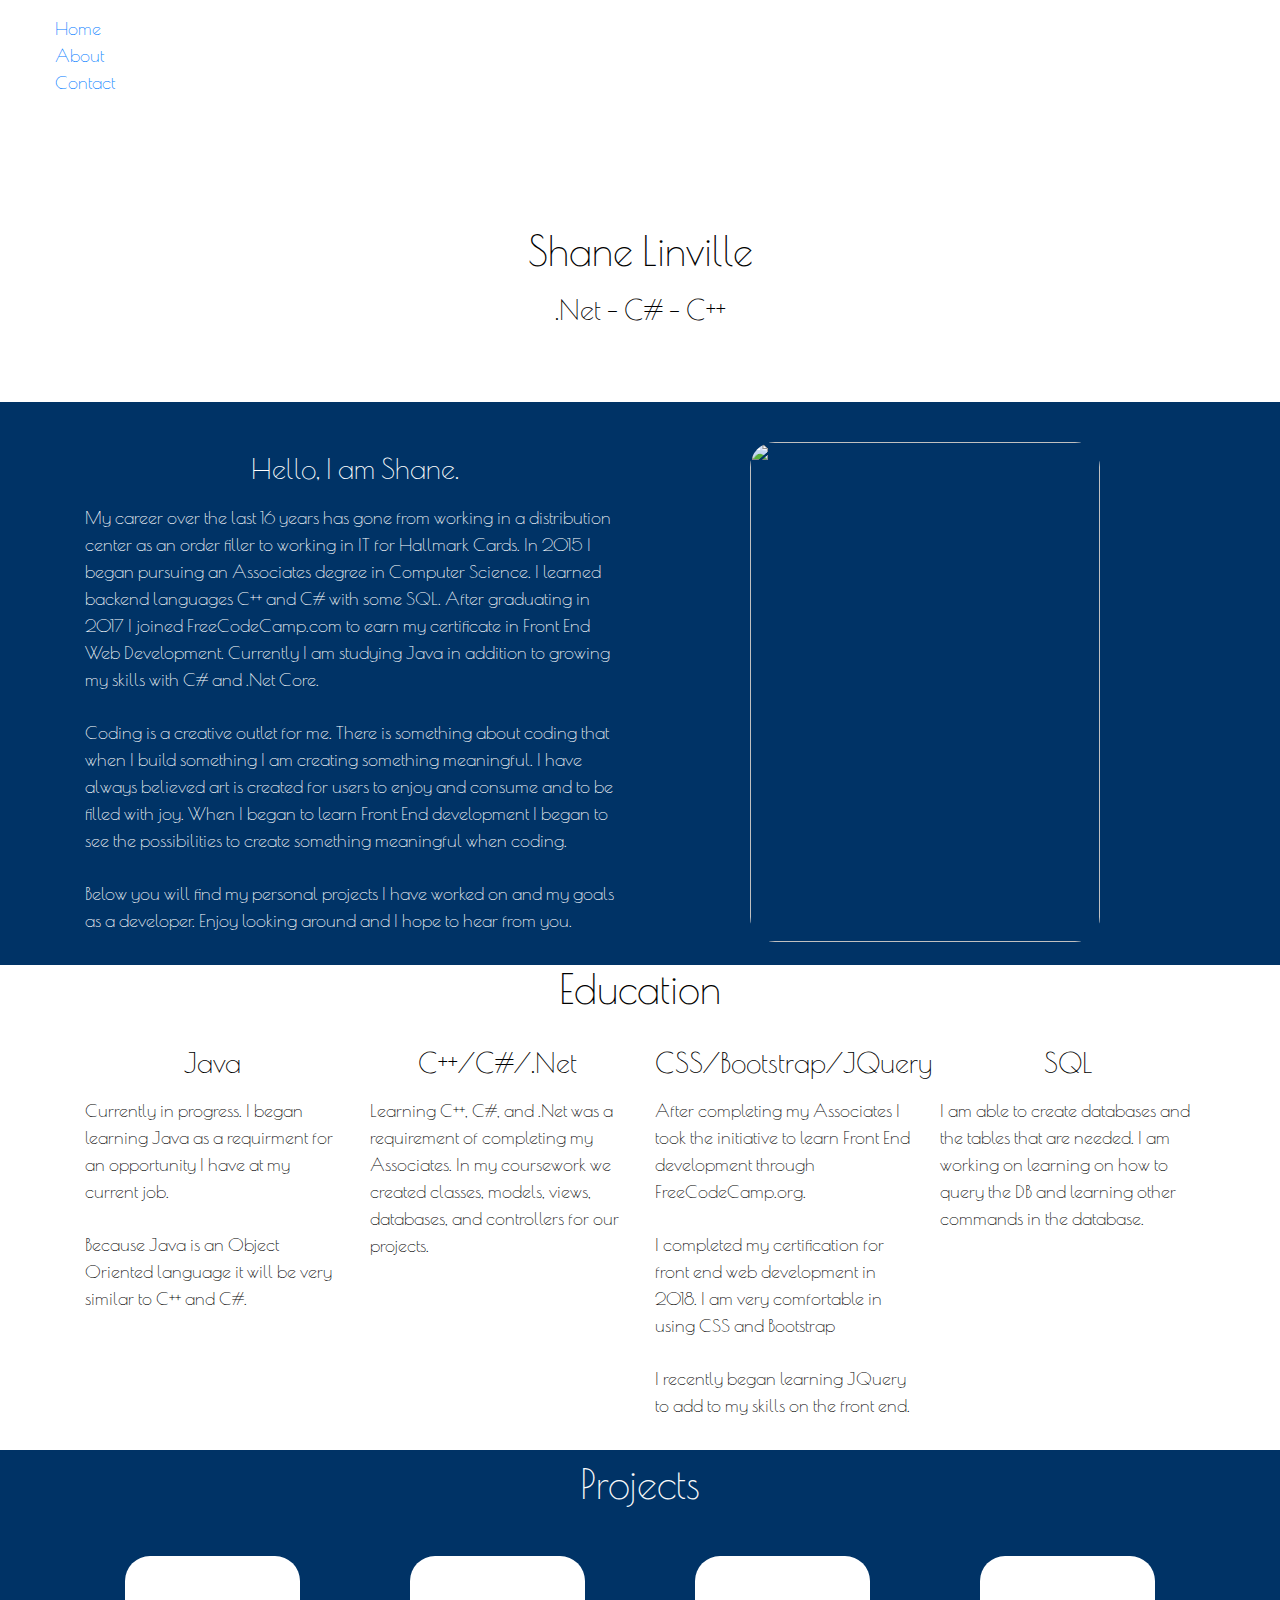
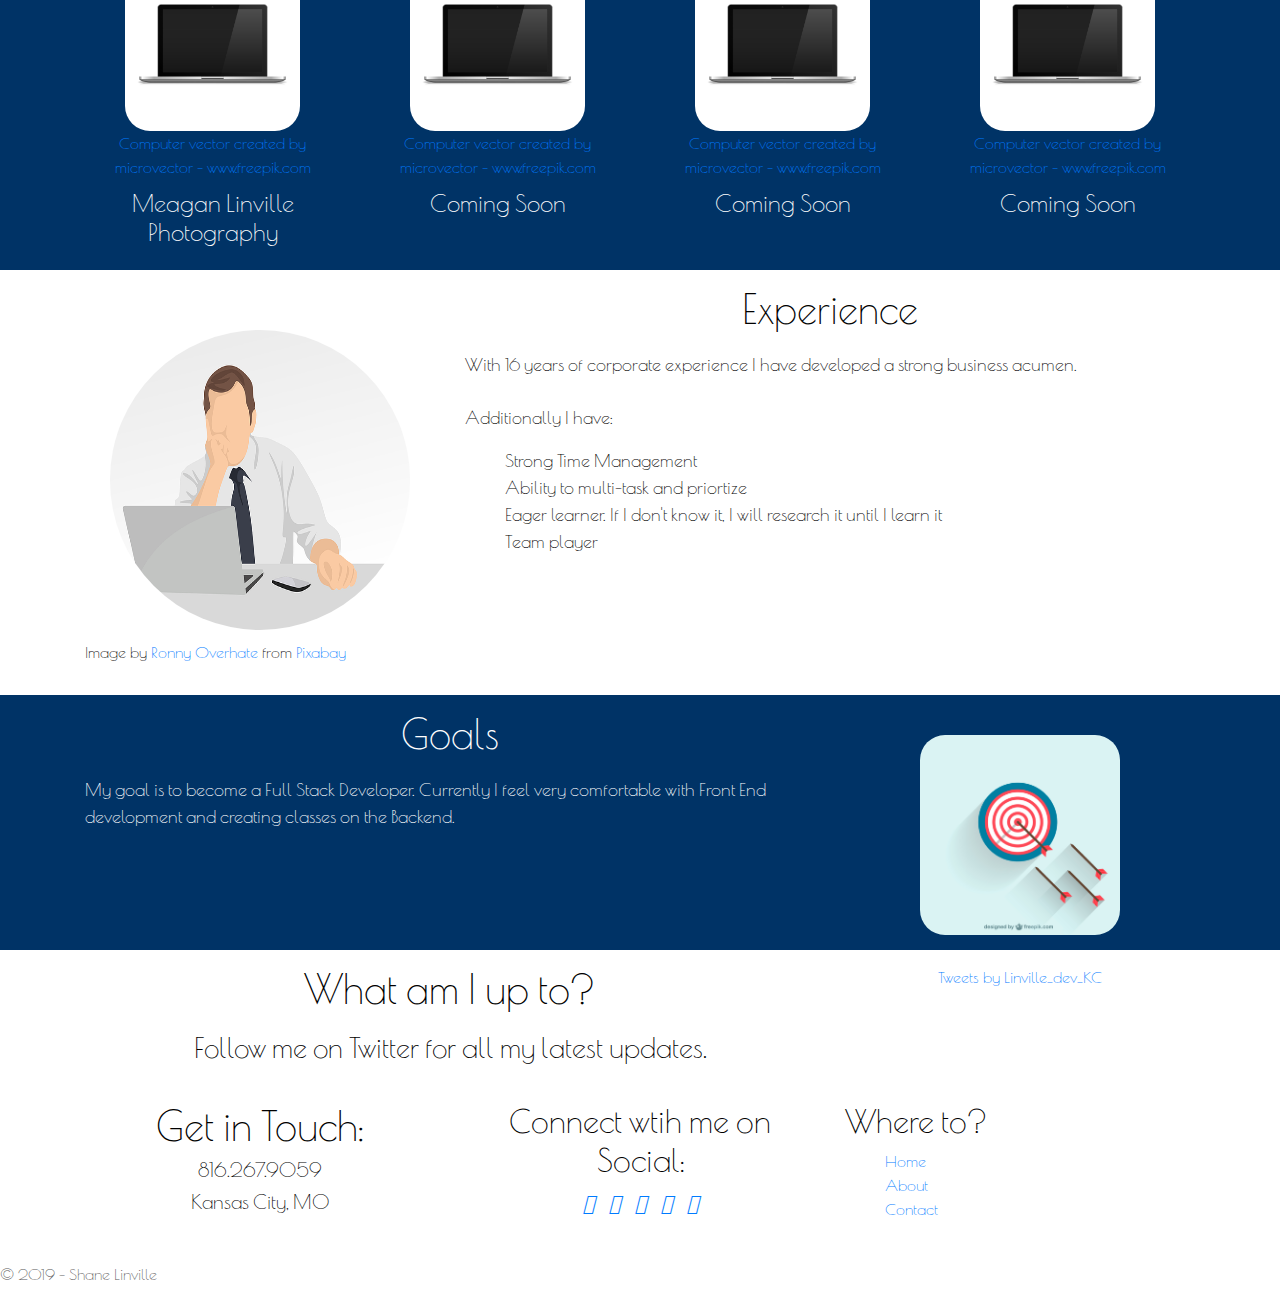
==== index.html @ c31203b2 "Initial commit" ====
<!--doctype html-->
<html>
<head>

 <script src="https://kit.fontawesome.com/974a5984d1.js"></script>
    <link href="css/site.css" rel="stylesheet" />
    <link href="lib/bootstrap/dist/css/bootstrap.css" rel="stylesheet" />
    <link href="https://fonts.googleapis.com/css?family=Poiret+One&display=swap" rel="stylesheet">
    <link rel="stylesheet" href="https://cdnjs.cloudflare.com/ajax/libs/font-awesome/4.7.0/css/font-awesome.min.css">
</head>

<nav>
<ul>
<li><a href="index.html">Home</a></li>
<li><a href="about.html">About</a></li>
<li><a href="contact.html">Contact</a></li>
</ul>

</nav>

<body>
	<div class="container">
    <div style="text-align:center; height: 150px; margin-top: 100px;" >
        <h1>Shane Linville</h1>
        <h3>.Net - C# - C++</h3>
    </div>
</div>
<section>
    <div class="bio">
        <div class="container">
            
            <div class="row">
                <div class="col-md-6" style="color:white;">
                    <div>
                        <h3>Hello, I am Shane.</h3>
                        <div class="copy" style="font-size: 18px; text-align: left;">
                            <p>My career over the last 16 years has gone from working in a distribution center as an order filler to working in IT for Hallmark Cards. In 2015 I began pursuing an Associates degree in Computer Science. I learned backend languages C++ and C# with some SQL. After graduating in 2017 I joined FreeCodeCamp.com to earn my certificate in Front End Web Development.  Currently I am studying Java in addition to growing my skills with C# and .Net Core. </p>
                            <p>
                                Coding is a creative outlet for me. There is something about coding that when I build something I am creating something meaningful. I have always believed art is created for users to enjoy and consume and to be filled with joy. When I began to learn Front End development I began to see the possibilities to create something meaningful when coding.
                            </p>
                            <p>
                                Below you will find my personal projects I have worked on and my goals as a developer. Enjoy looking around and I hope to hear from you.
                            </p>
                        </div>
                    </div>
                </div>
                <div class="col-md-6">

                    <img src="lib/img/Linville_Shane_6482.jpg" />
                </div>
            </div>
        </div>
    </div>
</section>
<section>
    <div class="container">
        <div class="row">
            <div class="education">
                <h1 style="text-align:center;">Education</h1>
                <div class="col-md-3">
                    <h3>Java</h3>
                    <div style="font-size: 18px; text-align: left;">
                        <p>Currently in progress. I began learning Java as a requirment for an opportunity I have at my current job.</p>
                        <p>Because Java is an Object Oriented language it will be very similar to C++ and C#.</p>
                    </div>
                </div>
                <div class="col-md-3">
                    <h3>C++/C#/.Net</h3>
                    <div style="font-size: 18px; text-align: left;">
                        <p>Learning C++, C#, and .Net was a requirement of completing my Associates. In my coursework we created classes, models, views, databases, and controllers for our projects.</p>
                    </div>
                </div>
                <div class="col-md-3">
                    <h3>CSS/Bootstrap/JQuery</h3>
                    <div style="font-size: 18px; text-align: left;">
                        <p>After completing my Associates I took the initiative to learn Front End development through FreeCodeCamp.org.</p>
                        <p>I completed my certification for front end web development in 2018. I am very comfortable in using CSS and Bootstrap</p>
                        <p>I recently began learning JQuery to add to my skills on the front end.</p>
                    </div>
                </div>
                <div class="col-md-3">
                    <h3>SQL</h3>
                    <div style="font-size: 18px; text-align: left;">
                        <p>I am able to create databases and the tables that are needed. I am working on learning on how to query the DB and learning other commands in the database.</p>
                    </div>
                </div>
            </div>
        </div>
    </div>
</section>

<section>
    <div class="projects">
        <div>
            <h1>Projects</h1>
        </div>
        <div class="container">
            <div class="row" style="color:white;">

                <div class="col-md-3">
                    <img src="lib/img/preview.jpg" />
                    <div>
                        <a href="https://www.freepik.com/free-photos-vectors/computer">Computer vector created by microvector - www.freepik.com</a>
                    </div>
                    <h4>Meagan Linville Photography</h4>
                </div>
                <div class="col-md-3">
                    <img src="lib/img/preview.jpg" />
                    <div>
                        <a href="https://www.freepik.com/free-photos-vectors/computer">Computer vector created by microvector - www.freepik.com</a>
                    </div>
                    <h4>Coming Soon</h4>
                </div>
                <div class="col-md-3">
                    <img src="lib/img/preview.jpg" />
                    <div>
                        <a href="https://www.freepik.com/free-photos-vectors/computer">Computer vector created by microvector - www.freepik.com</a>
                    </div>
                    <h4>Coming Soon</h4>
                </div>
                <div class="col-md-3">
                    <img src="lib/img/preview.jpg" />
                    <div>
                        <a href="https://www.freepik.com/free-photos-vectors/computer">Computer vector created by microvector - www.freepik.com</a>
                    </div>
                    <h4>Coming Soon</h4>
                </div>
            </div>

        </div>

    </div>
</section>

<section>
    <div class="experience">
        <div class="container">
            <div class="row">
                <div class="col-md-4">

                    <img src="lib/img/man-1351393_640.png" />
                    <p> Image by <a href="https://pixabay.com/users/ROverhate-1759589/?utm_source=link-attribution&amp;utm_medium=referral&amp;utm_campaign=image&amp;utm_content=1351393">Ronny Overhate</a> from <a href="https://pixabay.com/?utm_source=link-attribution&amp;utm_medium=referral&amp;utm_campaign=image&amp;utm_content=1351393">Pixabay</a></p>
                </div>
                <div class="col-md-8">
                    <h1>Experience</h1>
                    <div style="font-size: 18px; text-align: left;">
                        <p>With 16 years of corporate experience I have developed a strong business acumen.</p>
                        <p>Additionally I have:</p>
                        <ul>
                            <li>Strong Time Management</li>
                            <li>Ability to multi-task and priortize</li>
                            <li>Eager learner. If I don't know it, I will research it until I learn it</li>
                            <li>Team player</li>

                        </ul>
                    </div>
                </div>

            </div>
        </div>
    </div>
</section>

<section>
    <div class="goals">
        <div class="container">
            <div class="row" style="color: white;">
                <div class="col-md-8">
                    <h1>Goals</h1>
                    <div style="font-size: 18px;">
                        <p>My goal is to become a Full Stack Developer. Currently I feel very comfortable with Front End development and creating classes on the Backend.</p>
                    </div>
                </div>
                <div class="col-md-4">

                    <img src="lib/img/06-01.jpg" />
                </div>

            </div>

        </div>

    </div>

    <div class="upto">
        <div class="container">
            <div class="row">
                <div class="col-md-8">
                    <h1>What am I up to?</h1>

                    <h3>Follow me on Twitter for all my latest updates.</h3>

                </div>
                <div class="col-md-4">

                    <a class="twitter-timeline" href="https://twitter.com/Linville_dev_KC?ref_src=twsrc%5Etfw">Tweets by Linville_dev_KC</a>
                    <script async src="https://platform.twitter.com/widgets.js" charset="utf-8"></script>
                </div>


            </div>
        </div>


    </div>



</section>

<footer>
                <div class="container">
                    <div class="row">
                        <div class="col-md-4">
                            <h1>Get in Touch:</h1>
                            <h5>816.267.9059</h5>
                            <h5>Kansas City, MO</h5>
                        </div>
                        <div class="col-md-4">
                            <h2>Connect wtih me on Social:</h2>

                            <span style="padding: 5px; font-size: 24px; color:black;"> <a href="https://twitter.com/TheTechWiseDad1"><i class="fab fa-twitter"></i></a></span>
                            <span style="padding: 5px; font-size: 24px; color:black;"> <a href="https://github.com/ShaneLinville"><i class="fab fa-github"></i></a></span>
                            <span style="padding: 5px; font-size: 24px; color:black;"><a href="https://codepen.io/shanelinville/"> <i class="fab fa-codepen"></i></a></span>
                            <span style="padding: 5px; font-size: 24px; color:black;"><a href="https://www.linkedin.com/in/shane-linville-40241a7a/"> <i class="fab fa-linkedin"></i></a></span>
                            <span style="padding: 5px; font-size: 24px; color:black;"><a href="mailto:slinville84@gmail.com"> <i class="fas fa-envelope-square"></i></a></span>

                        </div>
                        <div class="col-md-4" style="text-align: left;">
                            <h2>Where to?</h2>
                            <ul style="text-align: left;">
								<li><a href="Home">Home</a></li>
								<li><a href="About">About</a></li>
								<li><a href="Contact">Contact</a></li>
                            </ul>
                        </div>
                    </div>
                </div>
            <p>&copy; 2019 - Shane Linville</p>
        </footer>
</body>
        </html>
---- css/site.css ----
* {
    box-sizing: border-box;
    font-family: 'Poiret One', cursive;
}

.body {
    font-family: 'Poiret One', cursive;
}

.container {
    position: relative;
    text-align: center;
    color: black;
}

.welcome {
    text-align: center;
    padding-top: 5px;
    padding-bottom: 5px;
    height: 500px;
    background-image: url('../images/dawn-flying-hd-wallpaper-70577.jpg');
    background-size: cover;
    background-attachment: fixed;
    opacity: .5;
}

.title {
    border-style: solid;
    width: 275px;
    margin-top: 100px;
    text-align: center;
    vertical-align: middle;
    margin-left: 40%;
    font-size: 72px;
    font-family: 'Poiret One', cursive;
    color: black;
}

    .title h1 {
        color: black;
    }

    .title-2 {
        width: 275px;
        padding-top: 10px;
        margin-top: 5px;
        text-align: center;
        vertical-align: middle;
        /*margin-left: 40%;*/
        font-size: 72px;
        font-family: 'Poiret One', cursive;
        color: white;
    }

span {
    color: white;
    font-family: 'Poiret One', cursive;
    vertical-align: middle;
}

html {
    font-family: 'Poiret One', cursive;
}


nav {
    font-size: 18px;
    padding: 15px;
    font-family: 'Poiret One', cursive;
}

.bio {
    padding-top: 25px;
    margin-top: 25px;
    background: #003366;
    color: #f2f2f2;
    font-family: Arial;
}


    .bio h1, h3, p {
        padding-top: 10px;
        text-align: left;
    }


    .bio img {
        border-radius: 25px 25px 25px 25px;
        height: 500px;
        width: 350px;
    }

li {
    list-style: none;
}

[class*="col-"] {
    float: left;
    padding: 15px;
}

.col-1 {
    width: 8.33%;
}

.col-2 {
    width: 16.66%;
}

.col-3 {
    width: 25%;
}

.col-4 {
    width: 33.33%;
}

.col-5 {
    width: 41.66%;
}

.col-6 {
    width: 50%;
}

.col-7 {
    width: 58.33%;
}

.col-8 {
    width: 66.66%;
}

.col-9 {
    width: 75%;
}

.col-10 {
    width: 83.33%;
}

.col-11 {
    width: 91.66%;
}

.col-12 {
    width: 100%;
}

navbar {
    text-align: center;
}

.education {
    font-family: 'Poiret One', cursive;
}

.education p {
    text-align: left;
}
.projects {
    background: #003366;
    color: white;
    font-family: 'Poiret One', cursive;
}

    .projects h1, h3, h4 {
        padding-top: 10px;
        text-align: center;
        color: #fafafa;
    }

    .projects img {
        margin-top: 25px;
        width: 175px;
        height: 175px;
        border-radius: 25px 25px 25px 25px;
    }

footer {
    font-family: 'Poiret One', cursive;
    color: #595959;
}


.experience {
    font-family: 'Poiret One', cursive;
    color: #595959;
}

    .experience img {
        margin-top: 45px;
        width: 300px;
        height: 300px;
        border-radius: 50%;
    }


.goals {
    font-family: 'Poiret One', cursive;
    background: #003366;
    color: #f2f2f2;
}

    .goals img {
        margin-top: 25px;
        width: 200px;
        height: 200px;
        border-radius: 25px 25px 25px 25px;
    }

.twitter-timeline {
    max-width: 100%;
    max-height: 300px;
}

.fa {
    font-size: 25px;
    color: #FFFFFF;
}

.panel-title {
    font-size: 25px;
    color: #FFFFFF;
    font-family: 'Open Sans', sans-serif;
}

.panel-heading {
    background-color: #1da1f2 !important;
    ;
    color: #1da1f2 !important;
    ;
}

.panel {
    margin-top: 25px;
}
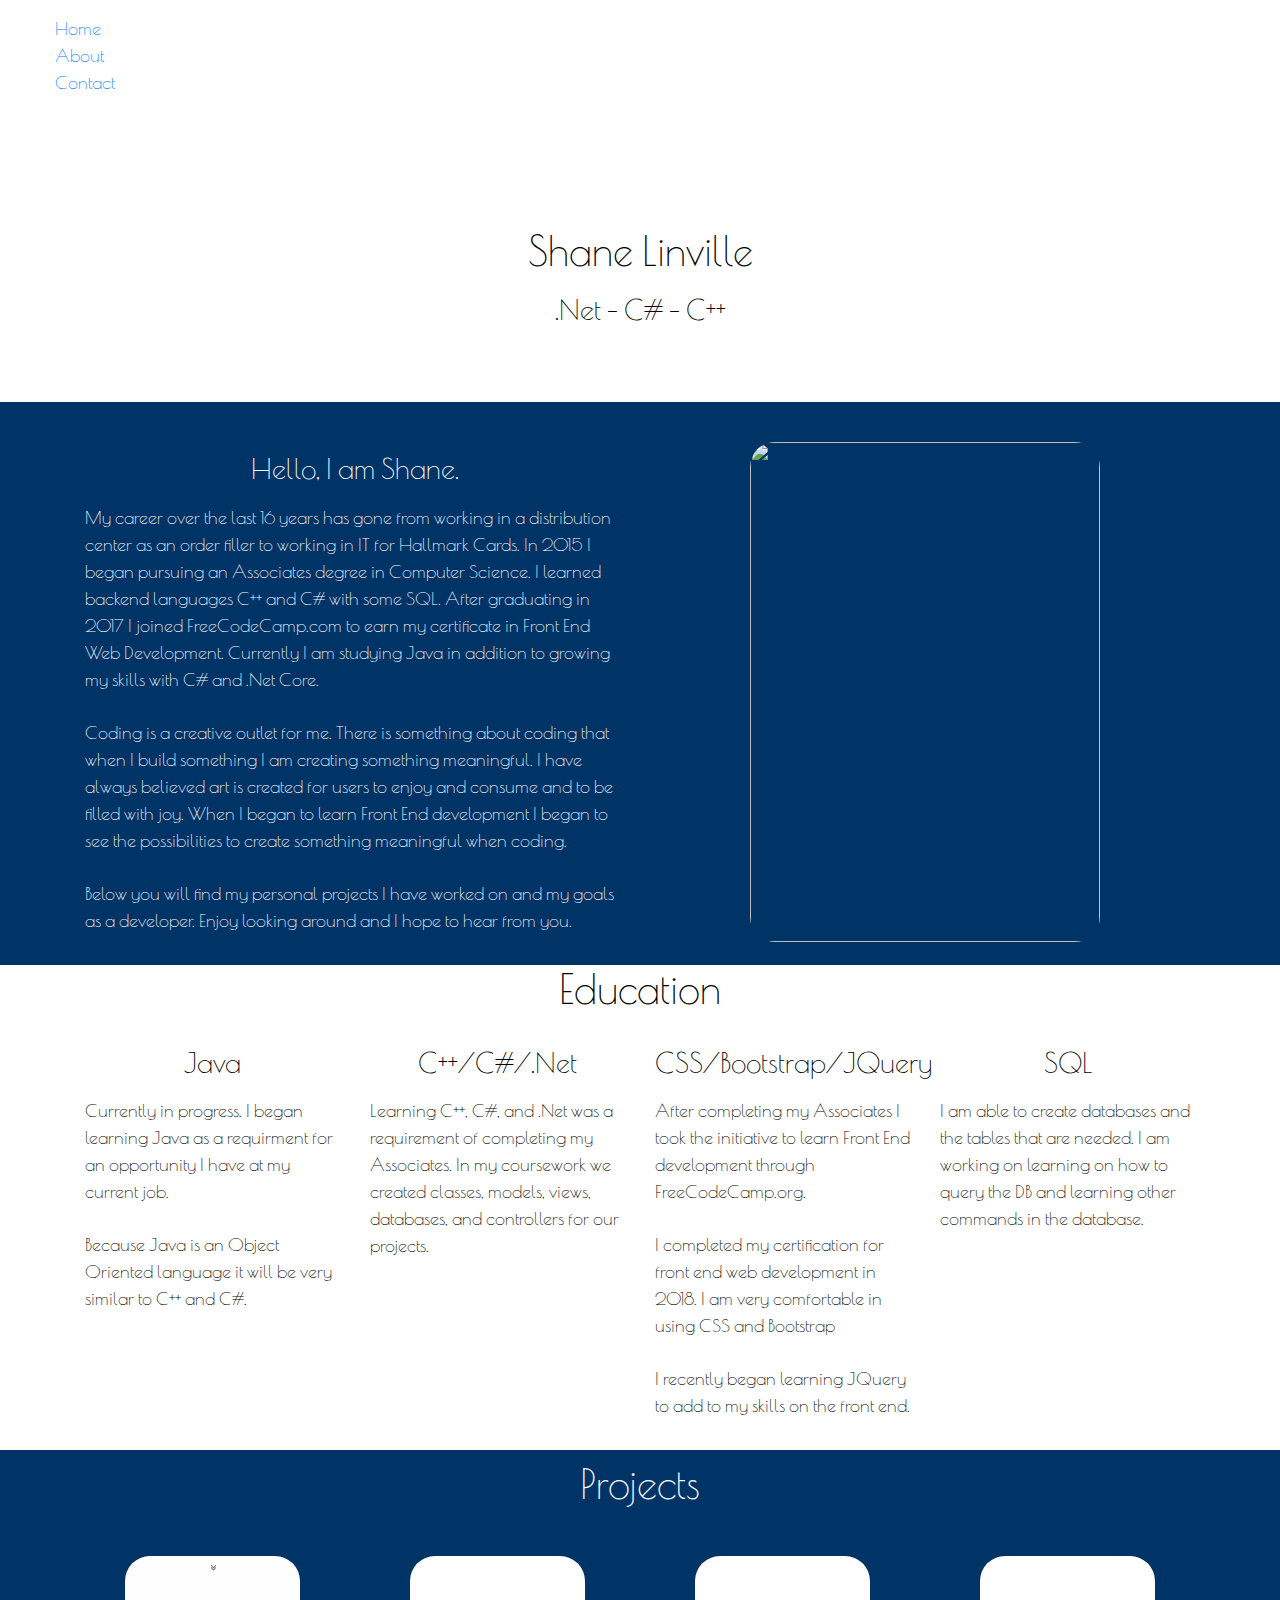
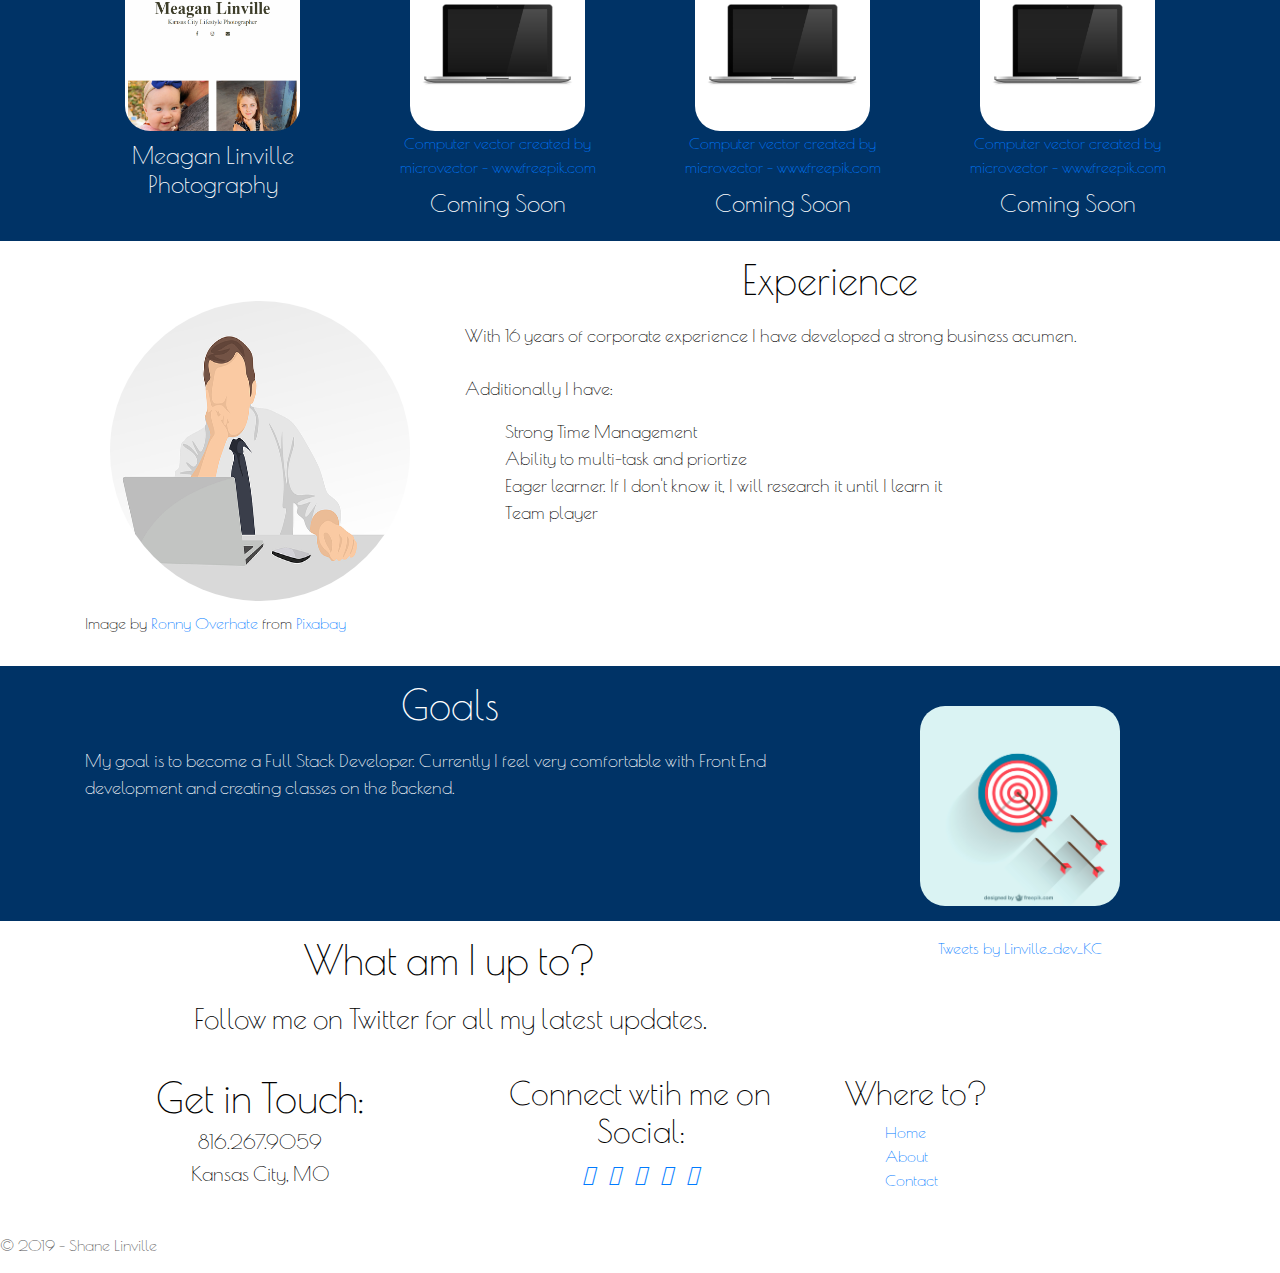
==== commit dec9deff: "added image" ====
--- a/index.html
+++ b/index.html
@@ -98,9 +98,9 @@
             <div class="row" style="color:white;">
 
                 <div class="col-md-3">
-                    <img src="lib/img/preview.jpg" />
-                    <div>
-                        <a href="https://www.freepik.com/free-photos-vectors/computer">Computer vector created by microvector - www.freepik.com</a>
+                   <a href="https://www.meaganlinvillephotography.com"> <img src="lib/img/mlp.png" /></a>
+                    <div>
+                       
                     </div>
                     <h4>Meagan Linville Photography</h4>
                 </div>
